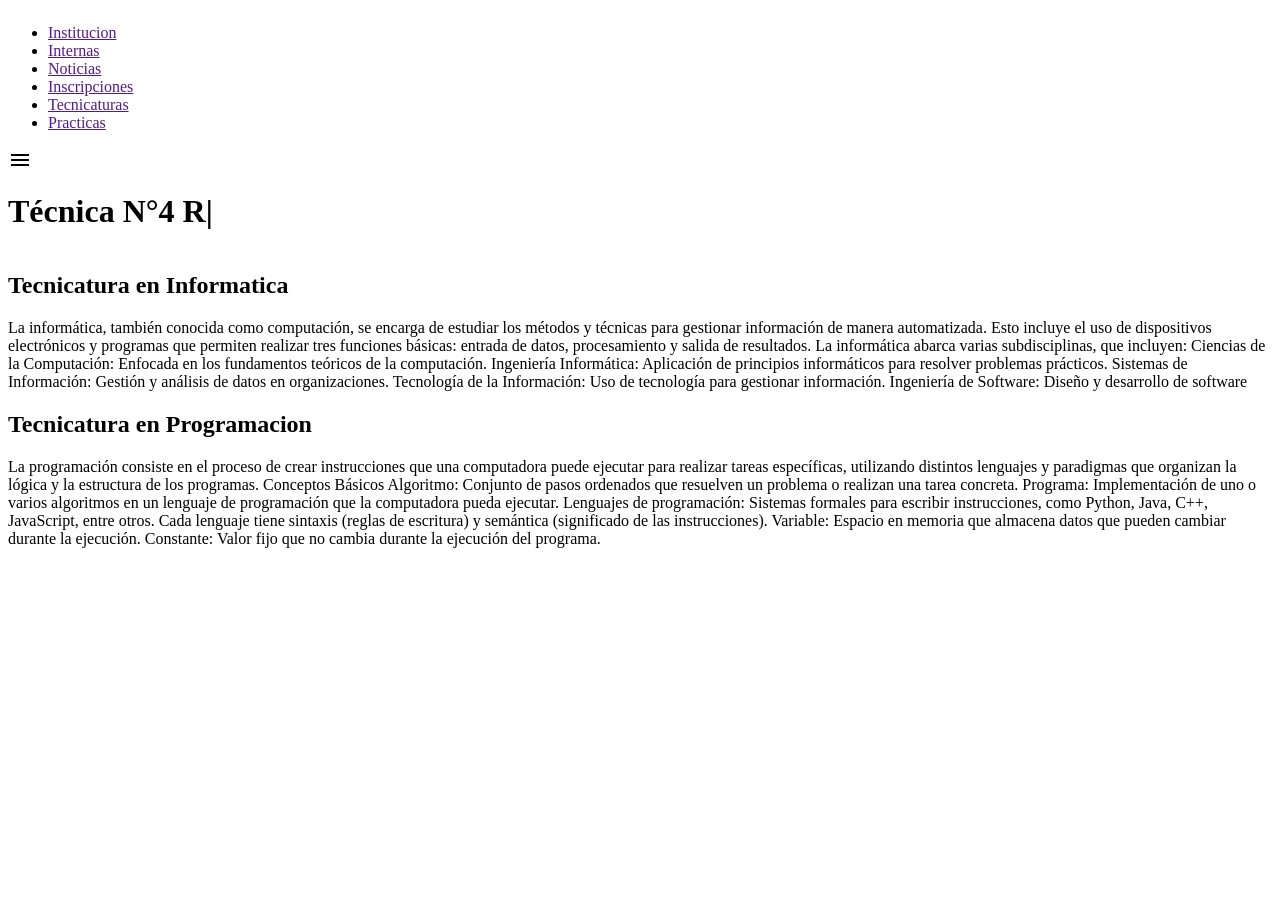
==== Index.html @ ff5dea2d "Tu primer commit" ====
<html lang="en">
<head>
    <meta charset="UTF-8">
    <meta name="viewport" content="width=device-width, initial-scale=1.0">
    <title>Document</title>
    <link rel="stylesheet" href="/styles/campus.css">
    <link rel="stylesheet" href="/styles/font.css">
    <link rel="stylesheet" href="/styles/navbar.css">
    <link rel="stylesheet" href="https://fonts.googleapis.com/icon?family=Material+Icons">

</head>
<body>
    <nav>
        <div class="logo">
            <img src="/img/eestn4 3.png" alt="">
        </div>
        <div class="links">
            <ul>
                <li><a href="" id="link-action">Institucion</a></li>        
                <li><a href="">Internas</a></li>        
                <li><a href="">Noticias</a></li>         
                <li><a href="">Inscripciones</a></li>         
                <li><a href="">Tecnicaturas</a></li>         
                <li><a href="">Practicas</a></li>
            </ul>
        </div>
        <div class="menu-btn"><span class="material-icons">menu</span></div>
    </nav>
    <div class="container">
        <div class="info School-title encode-sans-condensed-bold ">
            <img src="/img/LogoTec4Blanco.png" alt="">
            <h1>
                T<span id="texto"></span><span class="cursor">|</span>
            </h1>
        </div>
    </div>
    <section>
        <div class="box">
            <div class="box-img">
                <img src="/img/informatica.jpg" alt="">
            </div>
            <div class="box-title">
                <h2>Tecnicatura en Informatica</h2>
                <p>La informática, también conocida como computación, se encarga de estudiar los métodos y técnicas para gestionar información de manera automatizada. Esto incluye el uso de dispositivos electrónicos y programas que permiten realizar tres funciones básicas: entrada de datos, procesamiento y salida de resultados. La informática abarca varias subdisciplinas, que incluyen:
                    Ciencias de la Computación: Enfocada en los fundamentos teóricos de la computación.
                    Ingeniería Informática: Aplicación de principios informáticos para resolver problemas prácticos.
                    Sistemas de Información: Gestión y análisis de datos en organizaciones.
                    Tecnología de la Información: Uso de tecnología para gestionar información.
                    Ingeniería de Software: Diseño y desarrollo de software </p>
            </div>
            
        </div>
    </section>
    <section>
        <div class="box">
            <div class="box-title box-title-end">
                <h2>Tecnicatura en Programacion</h2>
                <p>La programación consiste en el proceso de crear instrucciones que una computadora puede ejecutar para realizar tareas específicas, utilizando distintos lenguajes y paradigmas que organizan la lógica y la estructura de los programas.
                Conceptos Básicos
                Algoritmo: Conjunto de pasos ordenados que resuelven un problema o realizan una tarea concreta.
                Programa: Implementación de uno o varios algoritmos en un lenguaje de programación que la computadora pueda ejecutar.
                Lenguajes de programación: Sistemas formales para escribir instrucciones, como Python, Java, C++, JavaScript, entre otros. Cada lenguaje tiene sintaxis (reglas de escritura) y semántica (significado de las instrucciones).
                Variable: Espacio en memoria que almacena datos que pueden cambiar durante la ejecución.
                Constante: Valor fijo que no cambia durante la ejecución del programa.</p>            
            </div>
            <div class="box-img">
                <img src="/img/programacion.jpg" alt="">
            </div>
            
        </div>
    </section>


    <script src="/scripts/texto.js"></script>
</body>
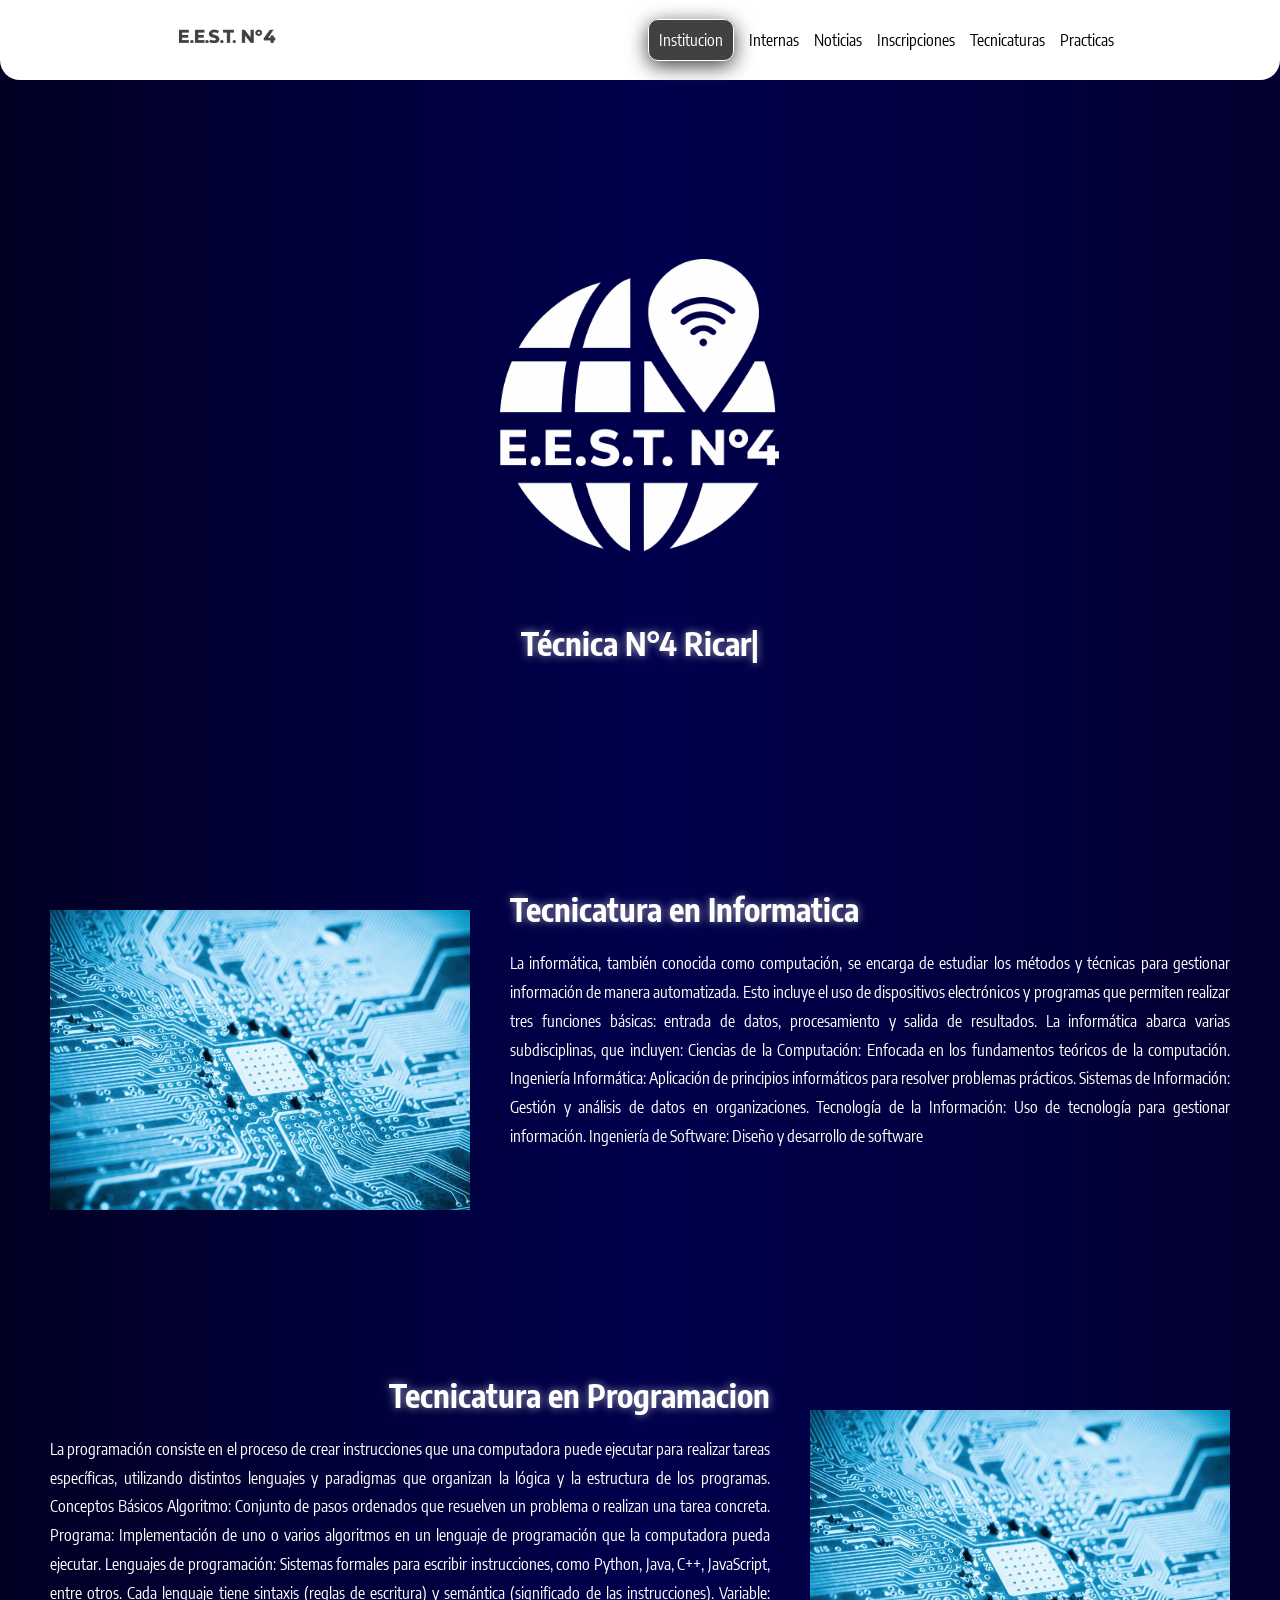
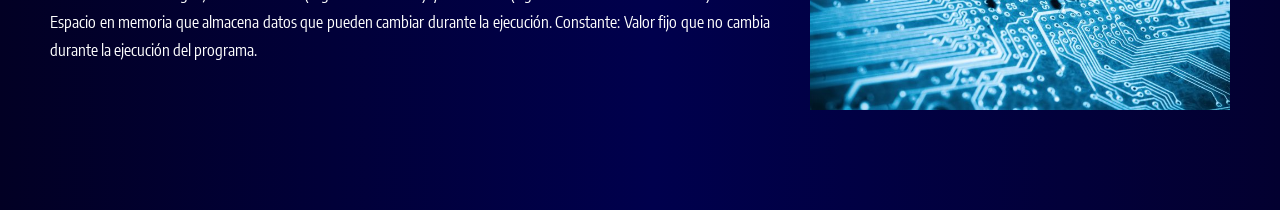
==== commit 5f5ce9d7: "responsive creado en notebook y pc" ====
--- a/Index.html
+++ b/Index.html
@@ -3,16 +3,16 @@
     <meta charset="UTF-8">
     <meta name="viewport" content="width=device-width, initial-scale=1.0">
     <title>Document</title>
-    <link rel="stylesheet" href="/styles/campus.css">
-    <link rel="stylesheet" href="/styles/font.css">
-    <link rel="stylesheet" href="/styles/navbar.css">
+    <link rel="stylesheet" href="styles/campus.css">
+    <link rel="stylesheet" href="styles/font.css">
+    <link rel="stylesheet" href="styles/navbar.css">
     <link rel="stylesheet" href="https://fonts.googleapis.com/icon?family=Material+Icons">
-
+ 
 </head>
 <body>
     <nav>
         <div class="logo">
-            <img src="/img/eestn4 3.png" alt="">
+            <img src="img/eestn4 3.png" alt="">
         </div>
         <div class="links">
             <ul>
@@ -28,7 +28,7 @@
     </nav>
     <div class="container">
         <div class="info School-title encode-sans-condensed-bold ">
-            <img src="/img/LogoTec4Blanco.png" alt="">
+            <img src="img/LogoTec4Blanco.png" alt="">
             <h1>
                 T<span id="texto"></span><span class="cursor">|</span>
             </h1>
@@ -37,7 +37,7 @@
     <section>
         <div class="box">
             <div class="box-img">
-                <img src="/img/informatica.jpg" alt="">
+                <img src="img/informatica.jpg" alt="">
             </div>
             <div class="box-title">
                 <h2>Tecnicatura en Informatica</h2>
@@ -64,12 +64,12 @@
                 Constante: Valor fijo que no cambia durante la ejecución del programa.</p>            
             </div>
             <div class="box-img">
-                <img src="/img/programacion.jpg" alt="">
+                <img src="img/informatica.jpg" alt="">
             </div>
             
         </div>
     </section>
-
-
-    <script src="/scripts/texto.js"></script>
+ 
+ 
+    <script src="scripts/texto.js"></script>
 </body>
--- a/styles/campus.css
+++ b/styles/campus.css
@@ -0,0 +1,233 @@
+
+*{
+    margin: 0;
+    padding: 0;
+    box-sizing: border-box;
+    font-family: 'Encode Sans Condensed';
+}
+ 
+ 
+body{
+    font-family: Arial, sans-serif;
+    background: #020024;
+    background: linear-gradient(90deg, rgba(2, 0, 36, 1) 0%, rgba(0, 0, 77, 1) 51%, rgba(3, 0, 48, 1) 100%);
+    color: white;
+    
+}
+.container{
+    display: flex;
+    justify-content: center;
+    align-items: center;
+    height: 750px;
+    
+}
+ 
+.info{
+    display: flex;
+    flex-direction: column;
+    justify-content: center;
+    align-items: center;
+    height: 50%;
+    width: 50%;
+    transform: translateY(-70px);
+}
+.info img{
+    width: 400px;
+    height: 550px; 
+    filter: brightness(0) invert(1);
+    display: block;
+    padding-top: 150px;
+ 
+}
+ 
+#link-action{
+    background: #414141;
+    padding: 10px;
+    border-radius: 10px;
+    border: 1px solid rgb(255, 255, 255);
+    color: white;
+    box-shadow: 0px 5px 20px #414141;
+    
+}
+ 
+.typing{
+    width: 0;
+    overflow: hidden;
+    white-space: nowrap;
+    border-right: 2px solid white;
+    animation:
+        escribir 3s steps(19) infinite alternate,
+        cursor .7s infinite;
+}
+ 
+.cursor{
+    animation: parpadear .7s infinite;
+}
+ 
+ 
+.box{
+    width: 100%;
+    min-height: 500px;
+    display: flex;
+    align-items: center;
+    justify-content: space-between;
+    padding: 0 100px;
+    gap: 80px;
+}
+ 
+.box-img{
+    width: 600px;
+    height: 400px;
+    flex-shrink: 0;
+}
+ 
+.box-img img{
+    width: 100%;
+    height: 100%;
+    object-fit: cover;
+ 
+ 
+}
+ 
+.box-title{
+    flex: 1;
+    display: flex;
+    flex-direction: column;
+    justify-content: center;
+    
+ 
+    transform: translateY(-40px);
+}
+ 
+.box-title h2{
+    margin-bottom: 20px;
+    font-size: 42px;
+    text-shadow: 0 0 8px rgba(255, 255, 255, 0.6);
+ 
+ 
+}
+ 
+.box-title p{
+    max-width: 650px;
+    font-size: 18px;
+    line-height: 1.8;
+    text-align: justify;
+}
+.box-title-end{
+    align-items: flex-end;
+    text-align: right;
+}
+ 
+@keyframes parpadear{
+    50%{
+        opacity: 0;
+    }
+}
+h1{
+    text-shadow: 0 0 8px rgba(255, 255, 255, 0.6);
+}
+ 
+/* =========================================================
+   RESPONSIVE
+   El bloque de arriba es el diseño original de escritorio
+   y queda intacto. De acá para abajo solo se ajustan
+   tamaños para notebook y celular, sin cambiar la estética.
+   ========================================================= */
+ 
+/* ---- Notebook (pantallas de 13"-15", ~992px a 1400px) ---- */
+@media (max-width: 1400px){
+ 
+    .container{
+        height: auto;
+        min-height: 90vh;
+        padding-top: 100px;
+    }
+ 
+    .info img{
+        width: 400px;
+        height: 516px;
+        padding-top: 110px;
+    }
+ 
+    .box{
+        padding: 0 50px;
+        gap: 40px;
+    }
+ 
+    .box-img{
+        width: 420px;
+        height: 300px;
+    }
+ 
+    .box-title{
+        min-width: 0;
+    }
+ 
+    .box-title h2{
+        font-size: 32px;
+    }
+ 
+    .box-title p{
+        max-width: 100%;
+        font-size: 16px;
+    }
+}
+ 
+/* ---- Celular (hasta 768px) ---- */
+@media (max-width: 768px){
+ 
+    .container{
+        min-height: auto;
+        padding: 20px 20px 40px;
+    }
+ 
+    .info{
+        width: 100%;
+        transform: none;
+    }
+ 
+    .info img{
+        width: 220px;
+        height: 302px;
+        padding-top: 0;
+    }
+ 
+    section .box{
+        flex-direction: column;
+        min-height: auto;
+        padding: 0 20px;
+        gap: 20px;
+        margin-bottom: 40px;
+    }
+
+    #link-action{
+        box-shadow:none;
+        background-color: white;
+    }
+
+    /* la imagen siempre arriba del texto, sin importar el orden del HTML */
+
+    .box-img{
+        order: -1;
+        width: 100%;
+        height: 220px;
+    }
+ 
+    .box-title{
+        transform: none;
+        align-items: center;
+        text-align: center;
+    }
+ 
+    .box-title h2{
+        font-size: 26px;
+    }
+ 
+    .box-title p{
+        font-size: 15px;
+        line-height: 1.6;
+        text-align: left;
+    }
+    
+}
+ 
--- a/styles/font.css
+++ b/styles/font.css
@@ -0,0 +1,27 @@
+
+@import url('https://fonts.googleapis.com/css2?family=Encode+Sans+Condensed:wght@100;600;700;900&display=swap');
+
+
+.encode-sans-condensed-thin {
+  font-family: "Encode Sans Condensed", sans-serif;
+  font-weight: 100;
+  font-style: normal;
+}
+
+.encode-sans-condensed-semibold {
+  font-family: "Encode Sans Condensed", sans-serif;
+  font-weight: 600;
+  font-style: normal;
+}
+
+.encode-sans-condensed-bold {
+  font-family: "Encode Sans Condensed", sans-serif;
+  font-weight: 700;
+  font-style: normal;
+}
+
+.encode-sans-condensed-black {
+  font-family: "Encode Sans Condensed", sans-serif;
+  font-weight: 900;
+  font-style: normal;
+}
--- a/styles/navbar.css
+++ b/styles/navbar.css
@@ -0,0 +1,82 @@
+nav{
+    display: flex;
+    justify-content: space-around;
+    align-items: center;
+    background-color: #ffffff;
+    color: rgb(0, 0, 0);
+    height: 80px;
+    border-radius: 0px 0px 20px 20px;
+    position: fixed;
+    top: 0;
+    left: 0;
+    width: 100%;
+    z-index: 1000;
+}
+nav .links ul{
+    color: white;
+    text-decoration: none;
+    list-style: none;
+    list-style-type: none;
+    display: flex;
+    gap: 15px;
+}
+a{
+    color: rgb(0, 0, 0);
+    text-decoration: none;
+}
+.logo{
+    width: 150px;
+    height: 100%;
+    max-height: 80px;
+    display: flex;
+    align-items: center;
+}
+.logo img{
+    width: auto;
+    height: 100%;
+    max-height: 100%;
+}
+.menu-btn{
+    display: none;
+    cursor: pointer;
+}
+.menu-btn .material-icons{
+    font-size: 30px;
+    color: rgb(0, 0, 0);
+    display: block;
+}
+ 
+@media (max-width: 768px){
+ 
+    nav{
+        border-radius: 0px;
+        position: static;
+        top: 0;
+        left: 0;
+        width: 100%;
+        z-index: 1000 ;
+    }
+ 
+    .menu-btn{
+        display: block;
+    }
+ 
+    .links{
+        display: none;
+        position: absolute;
+        top: 50px;
+        left: 0;
+        width: 100%;
+        background: white;
+    }
+ 
+    .links ul{
+        flex-direction: column;
+        align-items: center;
+        padding: 20px 0;
+    }
+ 
+    .links.active{
+        display: block;
+    }
+}
